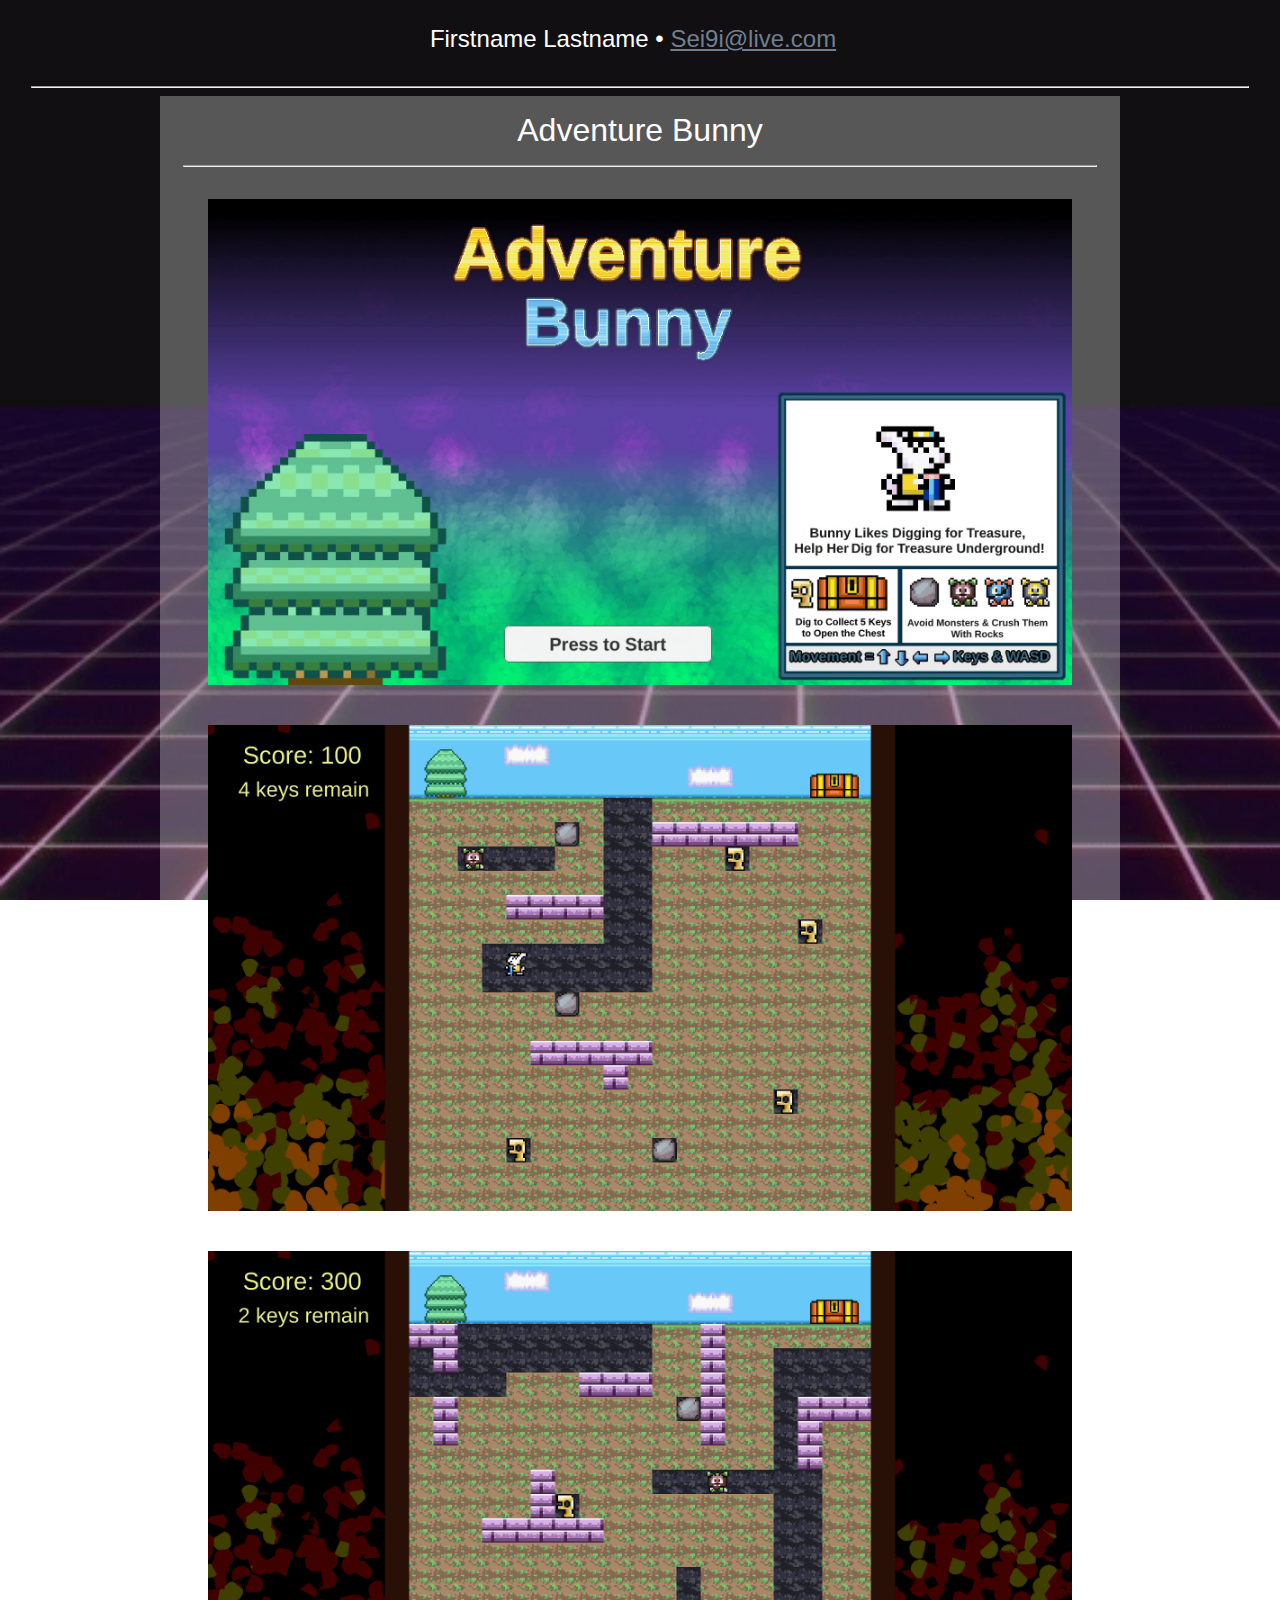
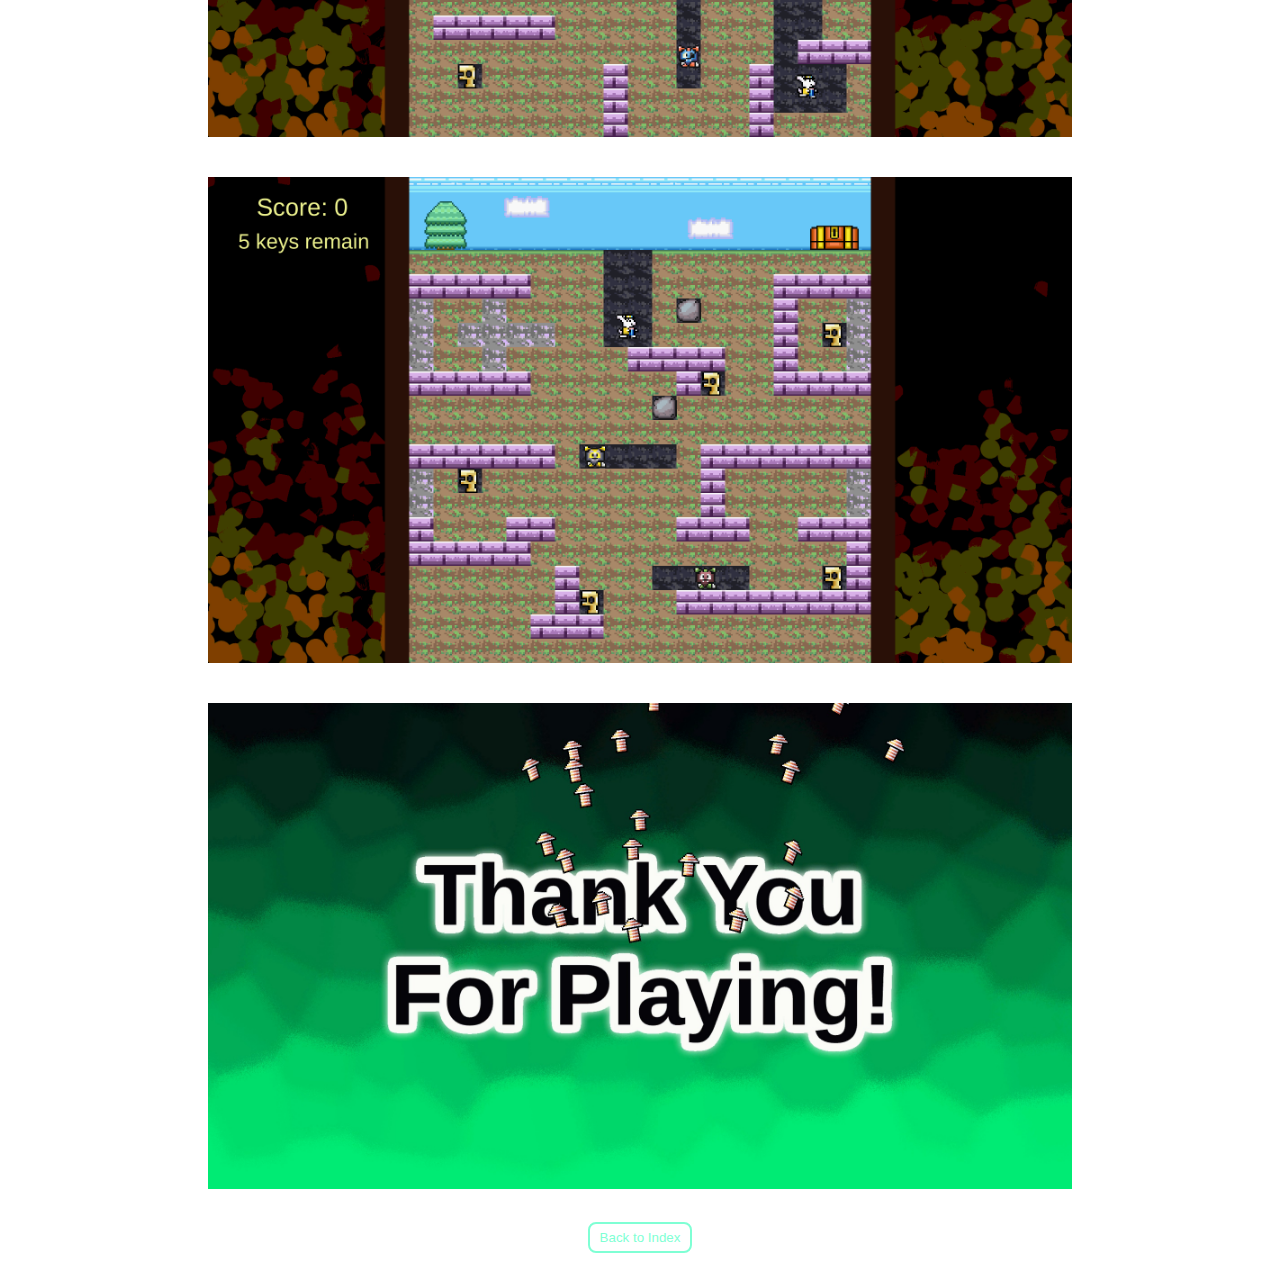
==== adventurebunny.html @ 55ab8b59 "test" ====
<!DOCTYPE html>
<html>
    <head>
    <title>Portfolio: Adventure Bunny</title>
    <meta charset="UTF-8">
    <link rel="stylesheet" type="text/css" href="index.css">
    </head>

    <body>

        <span class="title"> Firstname Lastname • <a href="mailto:Sei9i@live.com">Sei9i@live.com</a></span>
        <hr/>

        <div class="main">
            <div class="project">

                <div class="head=wrp">
                    <span>Adventure Bunny</span>
                    <hr/>
                </div>

                <img class="projectimage" src="Images/abunny-title.jpg"></img>
                <img class="projectimage" src="Images/abunny-level1.png"></img>
                <img class="projectimage" src="Images/abunny-level2.png"></img>
                <img class="projectimage" src="Images/abunny-level3.png"></img>
                <img class="projectimage" src="Images/abunny-endscreen.jpg"></img>
            </br/>
                <button type="button" onclick="location.href='index.html'" class="project-button">Back to Index</button><br/>
            </div>
        </div>
    </body>
</html>
---- index.css ----
body {
    color:white;
    display:inline-block;
    height:100vh;
    width:100%;
    text-align:center;
    background-image:url('Images/bg3.gif'); 
    background-repeat:no-repeat;
    background-attachment: fixed;
    background-size:cover;
    font-family:Verdana, Geneva, Tahoma, sans-serif;
    margin:auto;
}
span{
    width:80%;
    text-align:center;
}
hr {
    width: 95%;               
    background-color:darkgray;
  }
a{
    color:slategray
}
.main {
    display:inline-block;
    height:100%;
    width:75%;
}
.title {
    width:95%;
    font-size: 18pt;
    display:block;
    text-align:center;
    padding:25px;
}
.project {
    color:white;
    display:inline-block;
    margin:0 auto;
    font-size:24pt;
    width:100%;
    padding-top:0.5em;
    padding-bottom:0.5em;
    background-color: rgba(255, 255, 255, 0.3);
}
.project-text {
    color:white;
    display:inline-block;
    font-size:15pt;
    width:75%;
}
.project-button {
    color:aquamarine;
    display: inline-block;
    font-family:Arial, Helvetica, sans-serif;
    background-color: transparent;
    border: 2px solid;
    border-radius: .5rem;
    padding: .35rem .6rem;
}
.projectimage {
    display:inline-block;
    width:90%;
    object-fit:contain;
    padding-top:0.5em;
    padding-bottom:0.5em;
}
.projectimagecaption {
    font-size: 14pt;
}
.head-wrp {
    height:100%;
}
.head-button {
    float:right
}
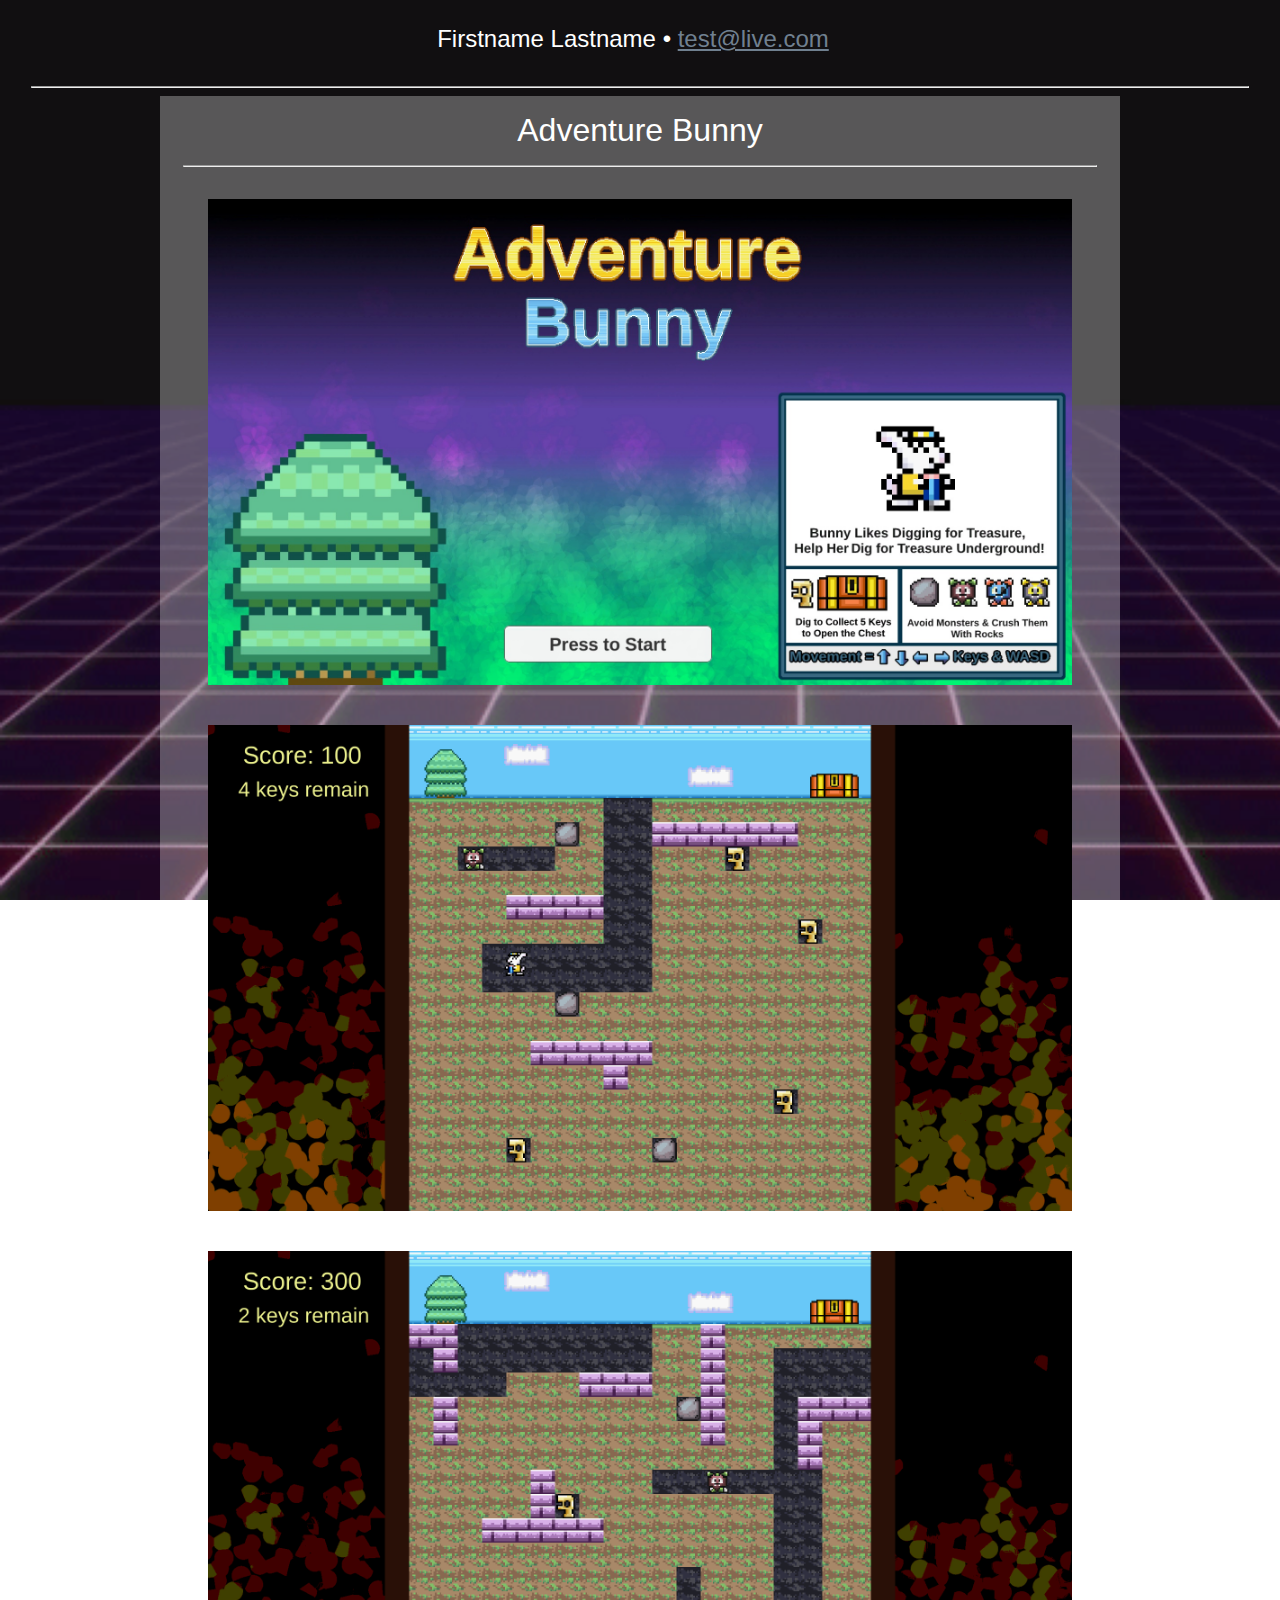
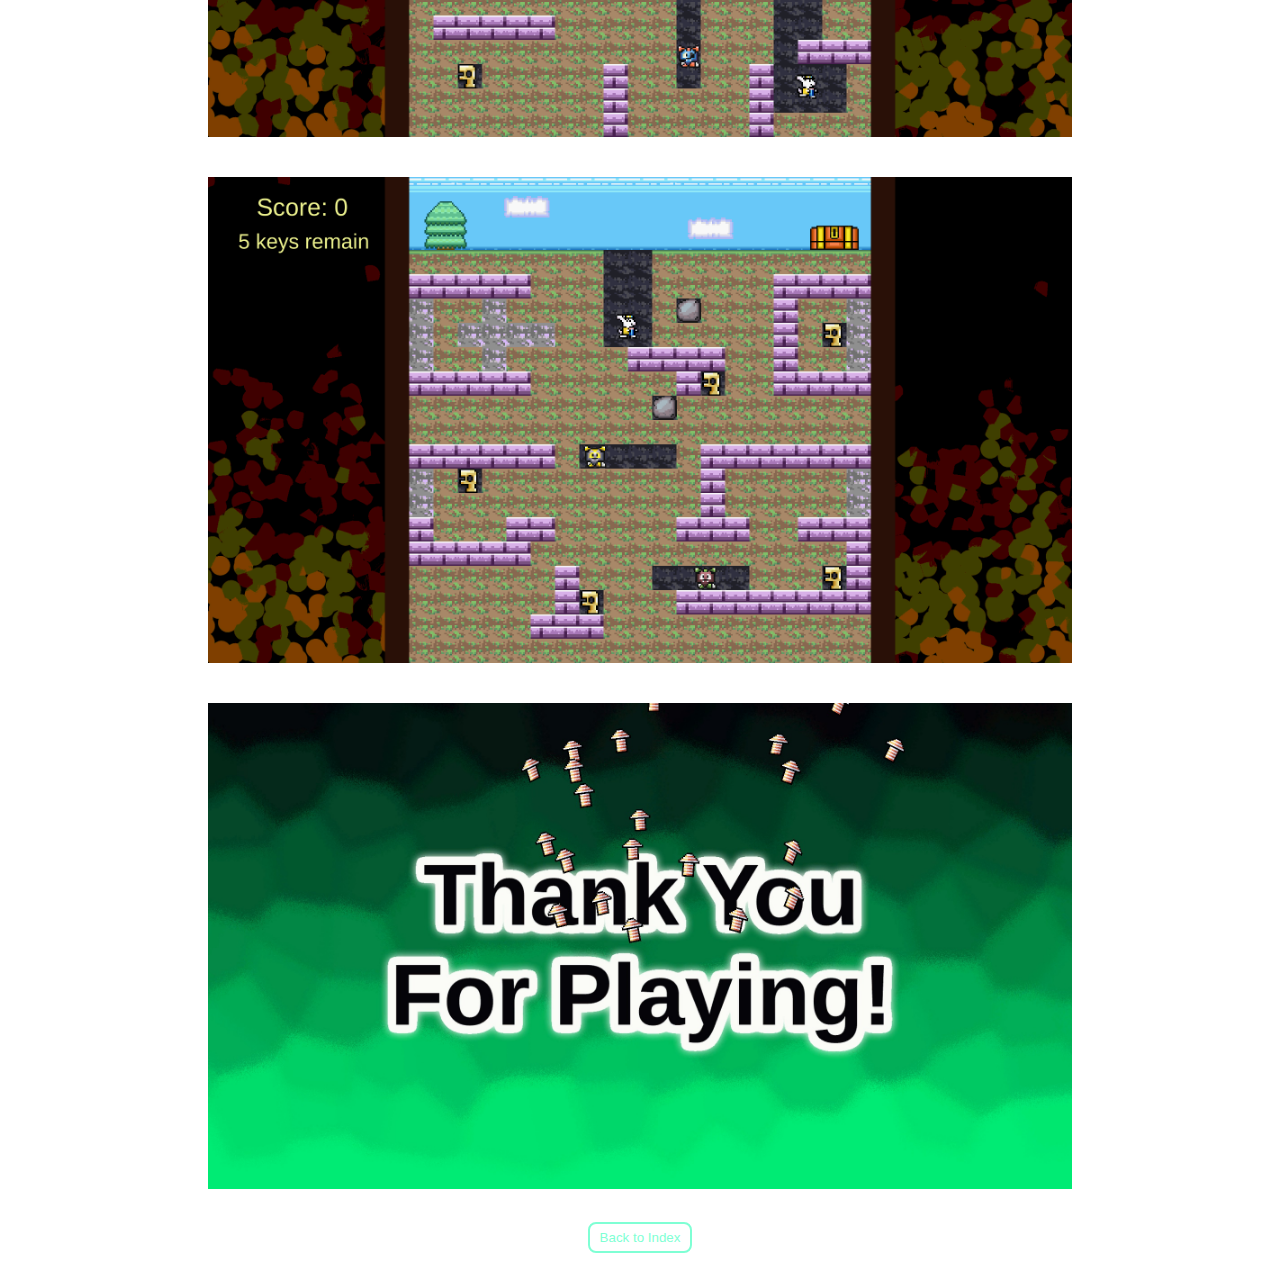
==== commit 56a19598: "test" ====
--- a/adventurebunny.html
+++ b/adventurebunny.html
@@ -8,7 +8,7 @@
 
     <body>
 
-        <span class="title"> Firstname Lastname • <a href="mailto:Sei9i@live.com">Sei9i@live.com</a></span>
+        <span class="title"> Firstname Lastname • <a href="mailto:test@live.com">test@live.com</a></span>
         <hr/>
 
         <div class="main">
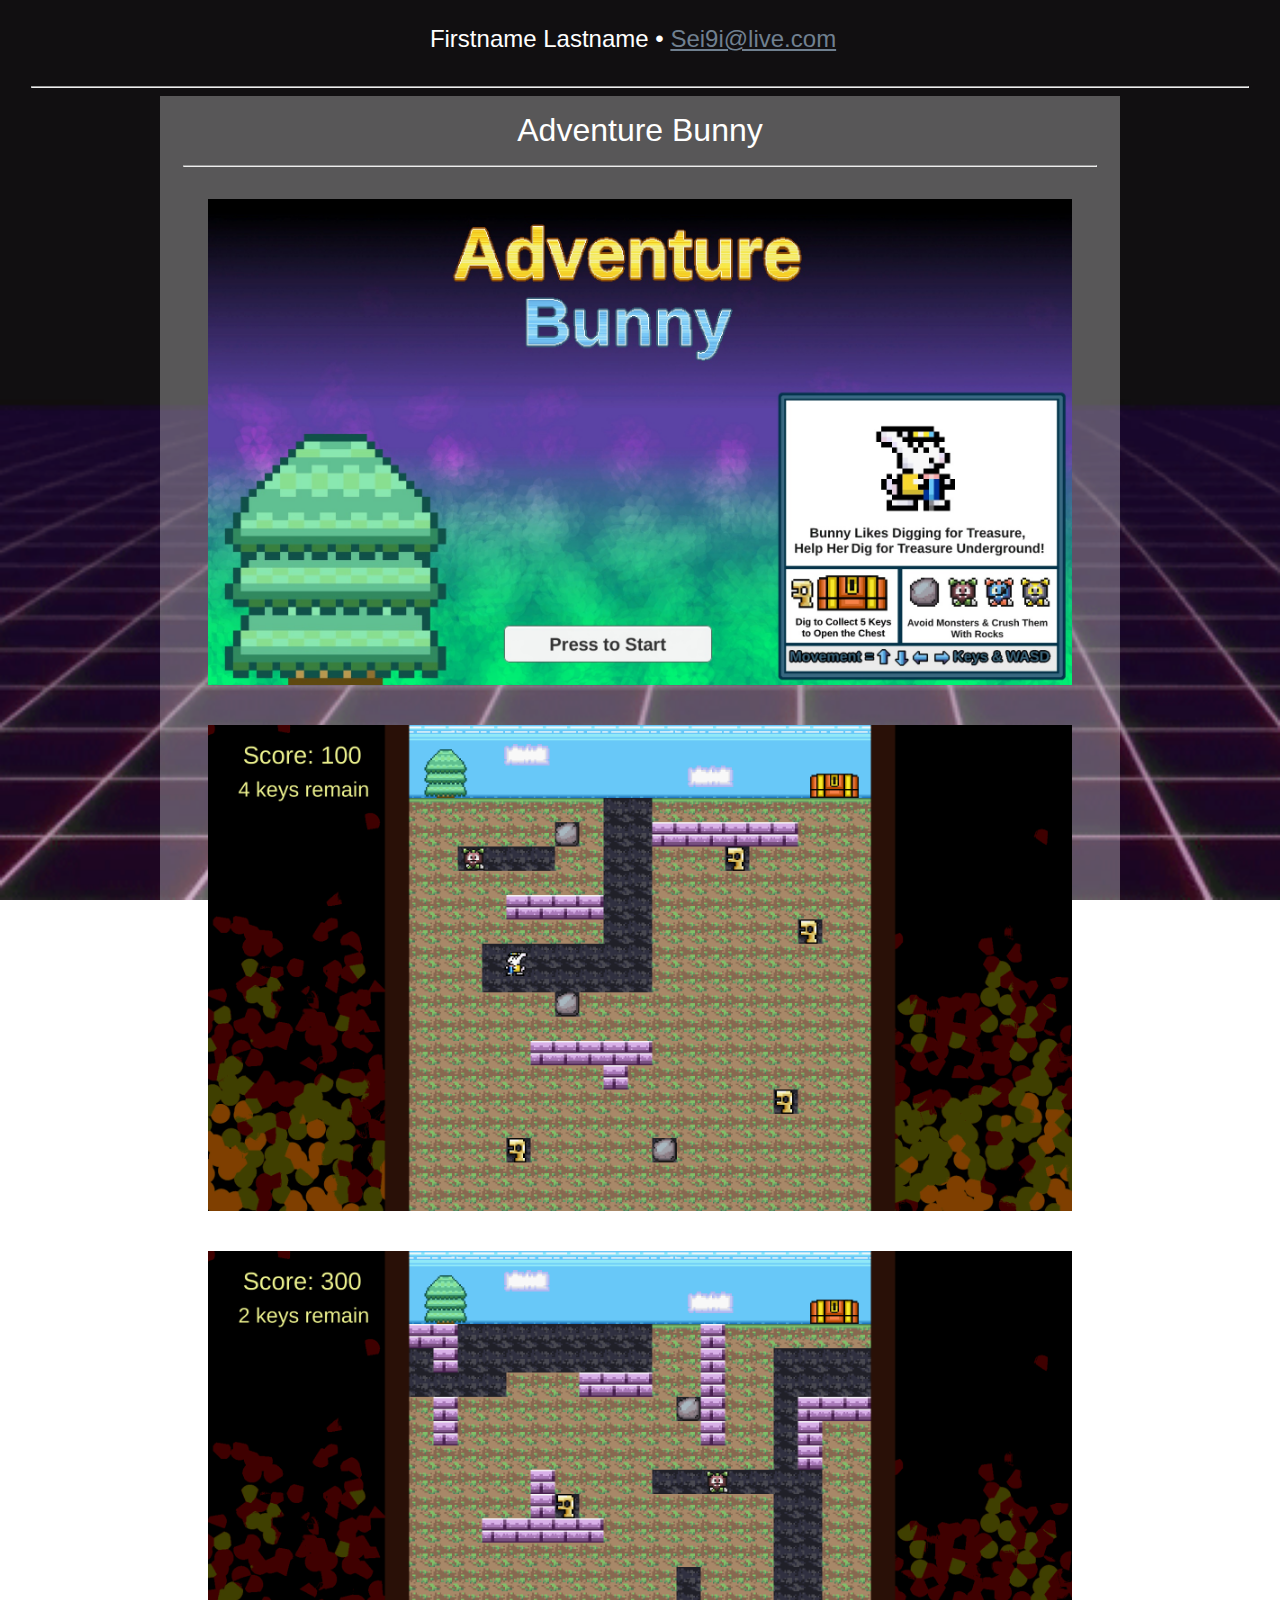
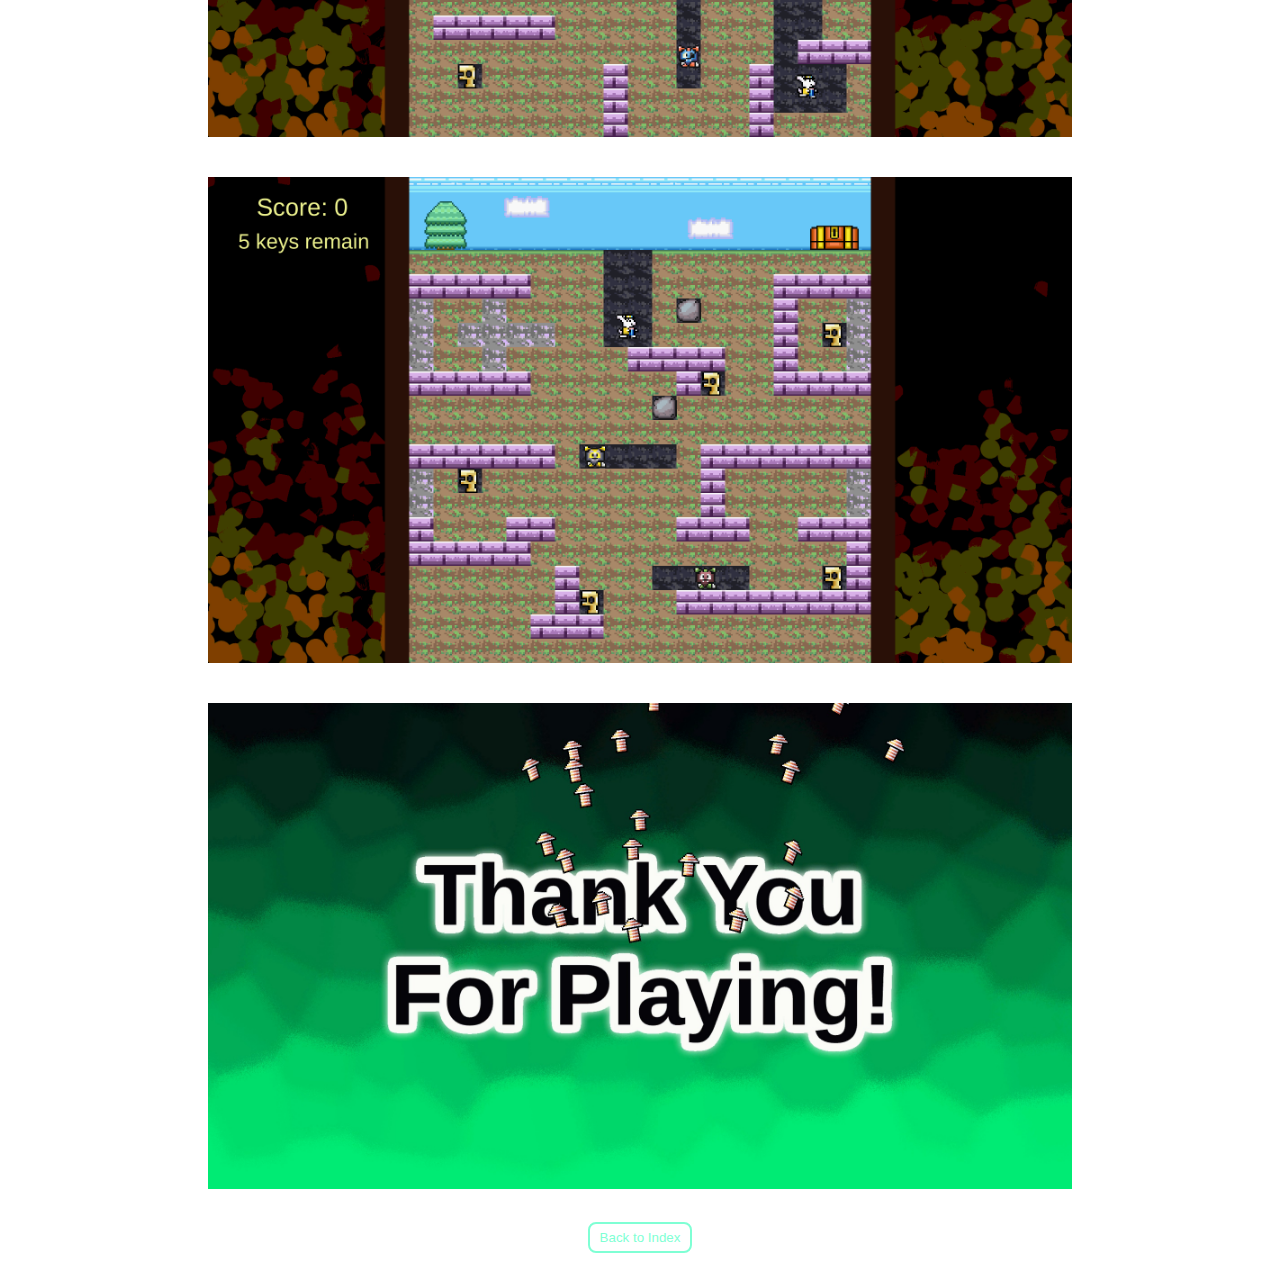
==== commit 2d557fa2: "Revert "test"" ====
--- a/adventurebunny.html
+++ b/adventurebunny.html
@@ -8,7 +8,7 @@
 
     <body>
 
-        <span class="title"> Firstname Lastname • <a href="mailto:test@live.com">test@live.com</a></span>
+        <span class="title"> Firstname Lastname • <a href="mailto:Sei9i@live.com">Sei9i@live.com</a></span>
         <hr/>
 
         <div class="main">
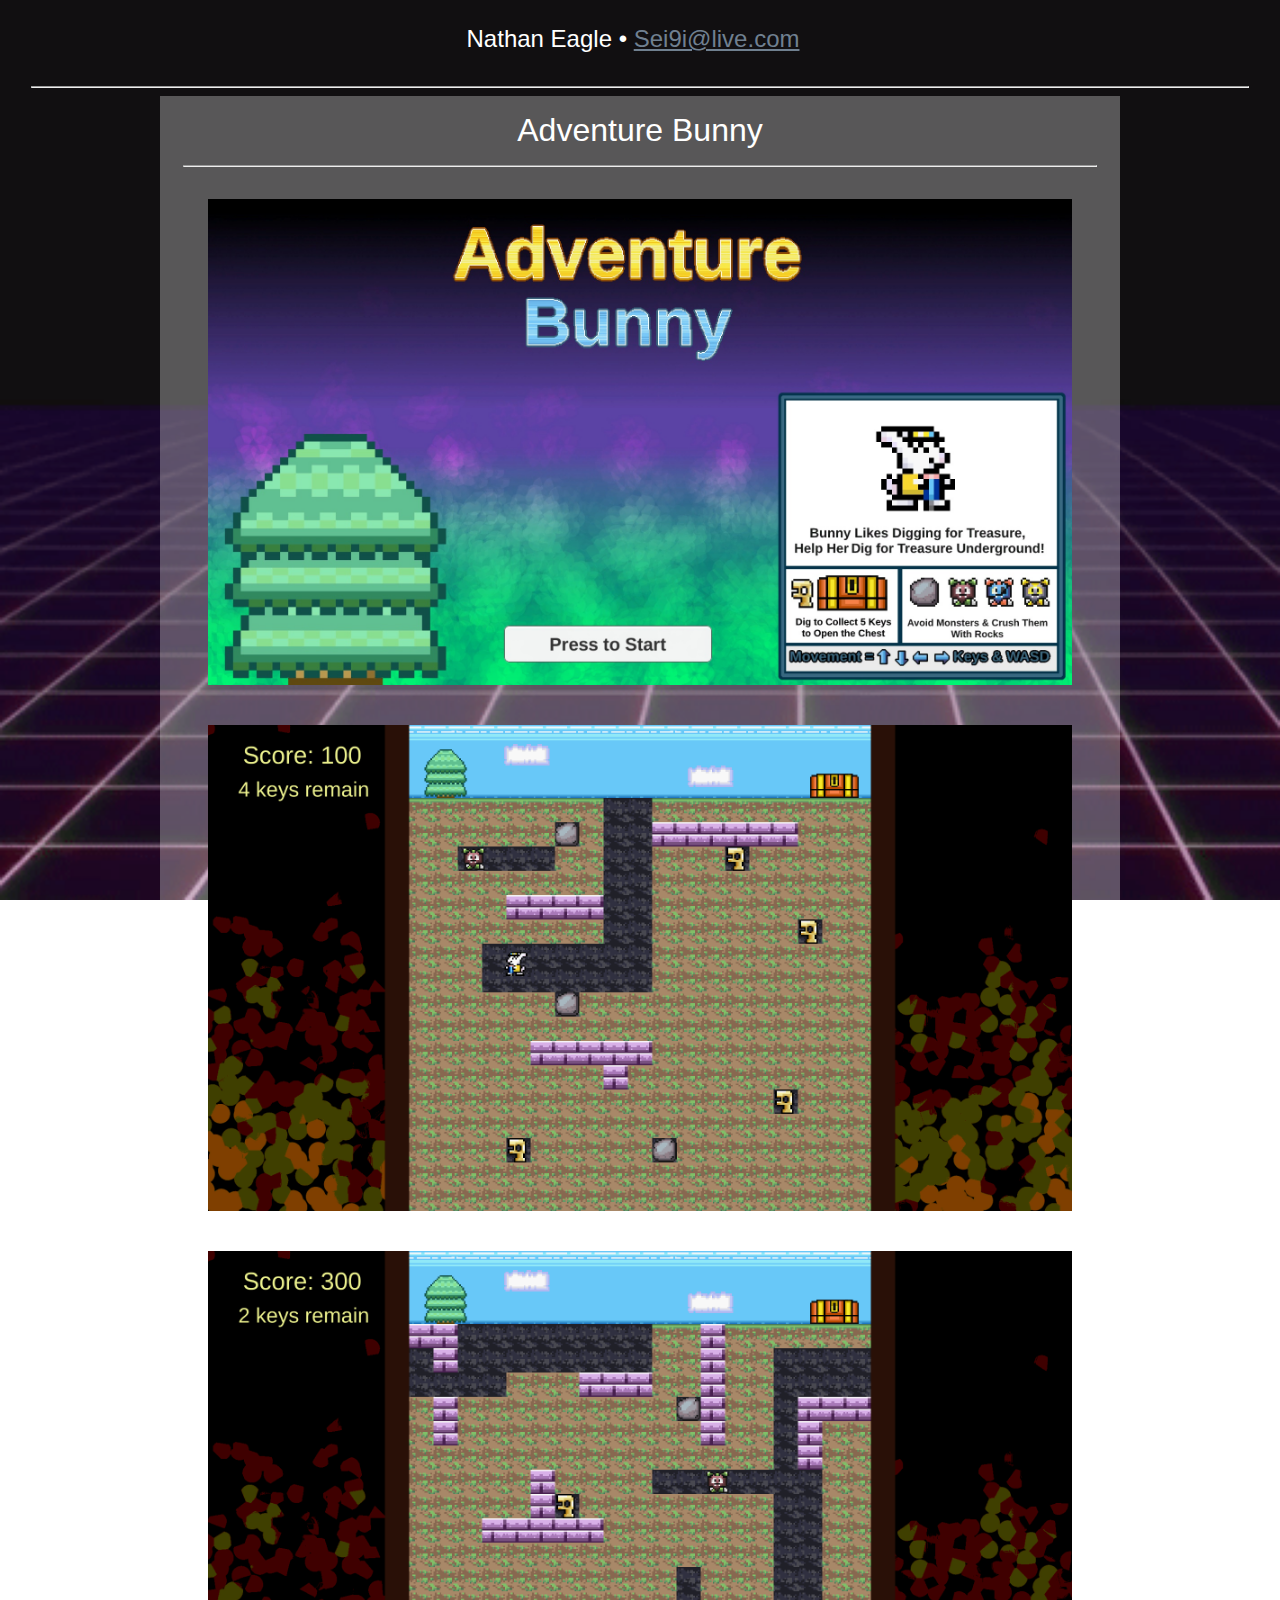
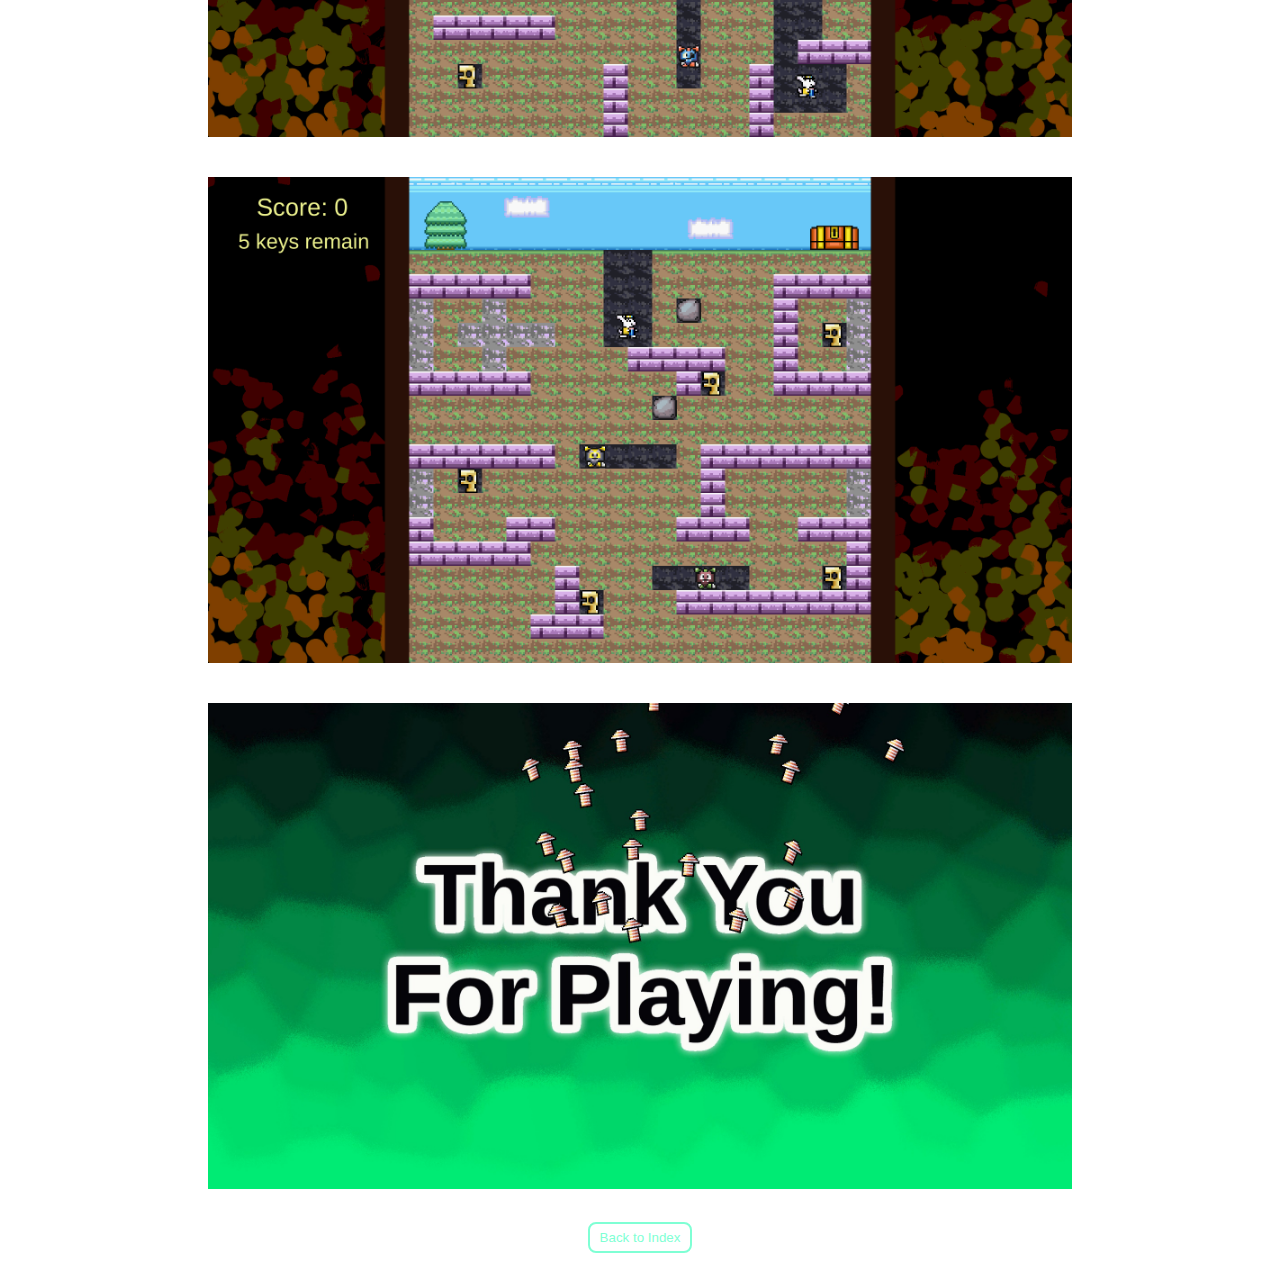
==== commit d71f30e6: "Revert "test"" ====
--- a/adventurebunny.html
+++ b/adventurebunny.html
@@ -1,14 +1,14 @@
 <!DOCTYPE html>
 <html>
     <head>
-    <title>Portfolio: Adventure Bunny</title>
+    <title>Nathan's Resume: Adventure Bunny</title>
     <meta charset="UTF-8">
     <link rel="stylesheet" type="text/css" href="index.css">
     </head>
 
     <body>
 
-        <span class="title"> Firstname Lastname • <a href="mailto:Sei9i@live.com">Sei9i@live.com</a></span>
+        <span class="title"> Nathan Eagle • <a href="mailto:Sei9i@live.com">Sei9i@live.com</a></span>
         <hr/>
 
         <div class="main">
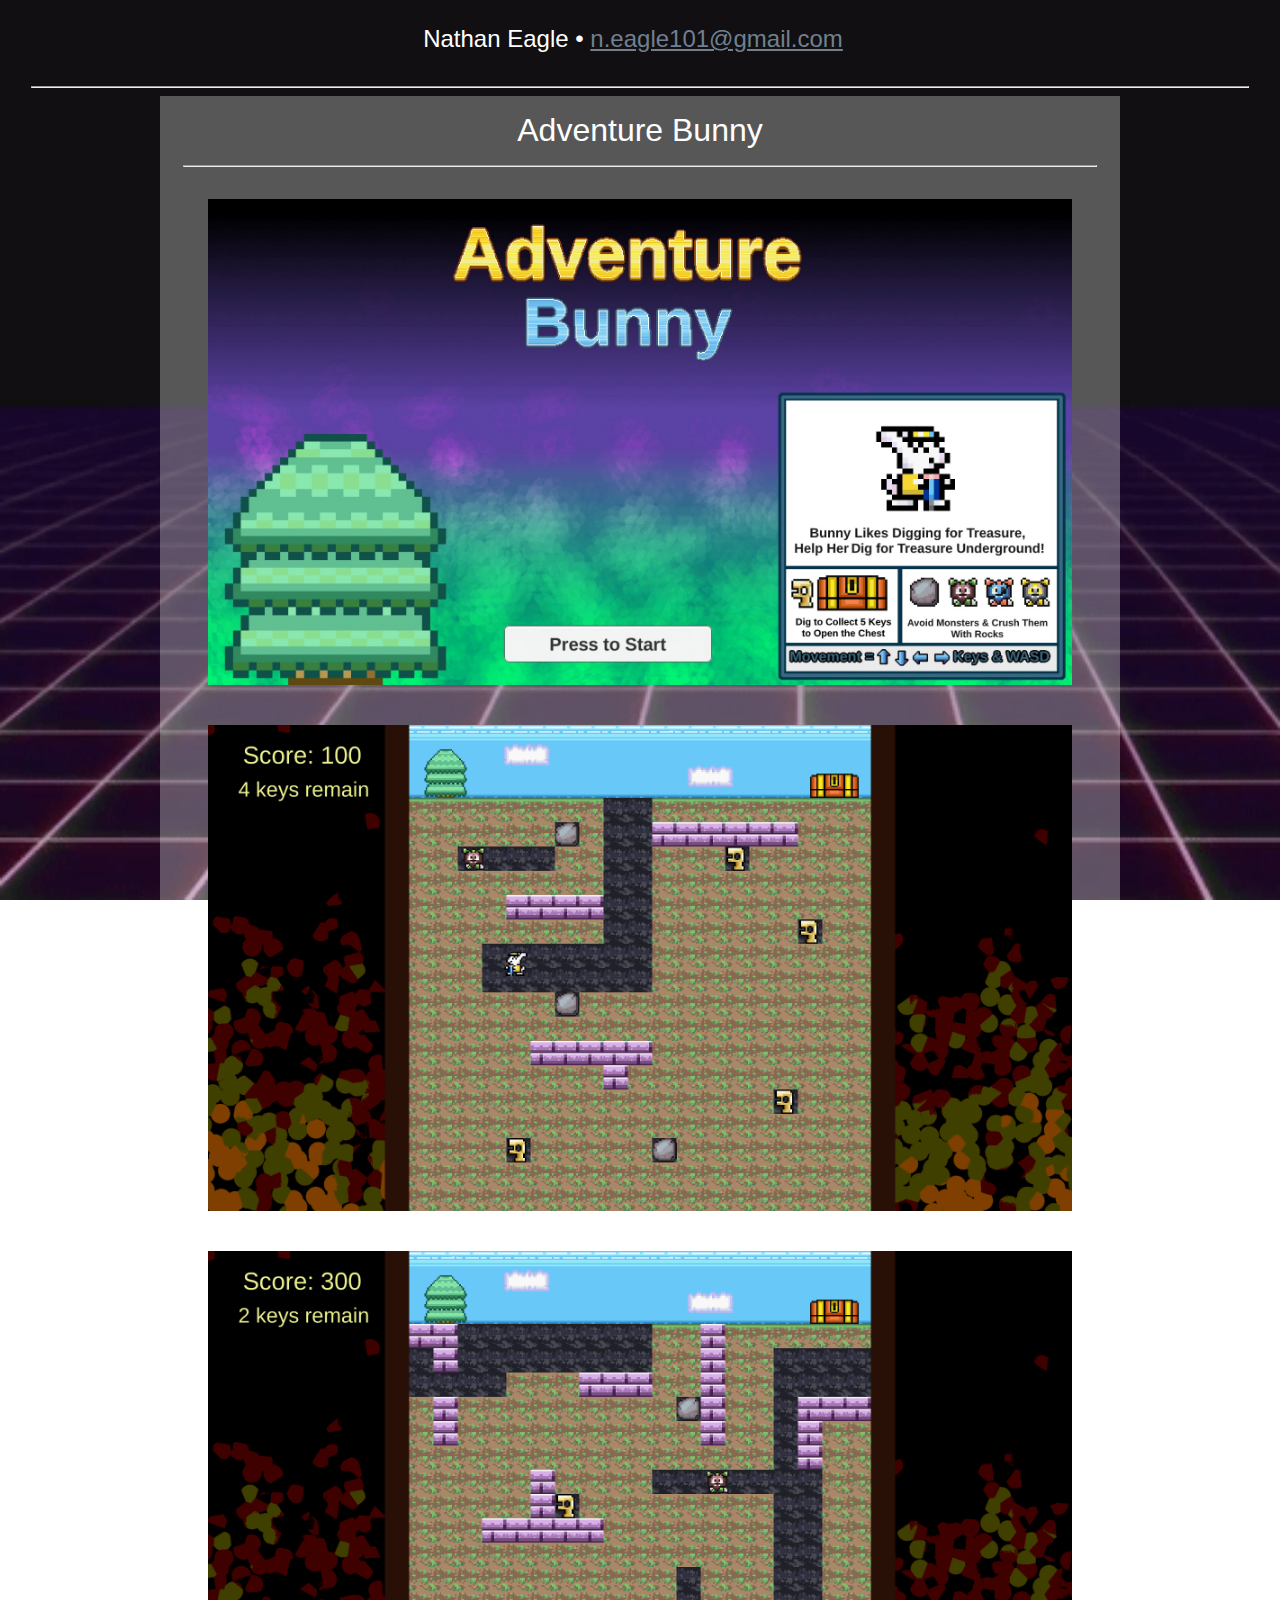
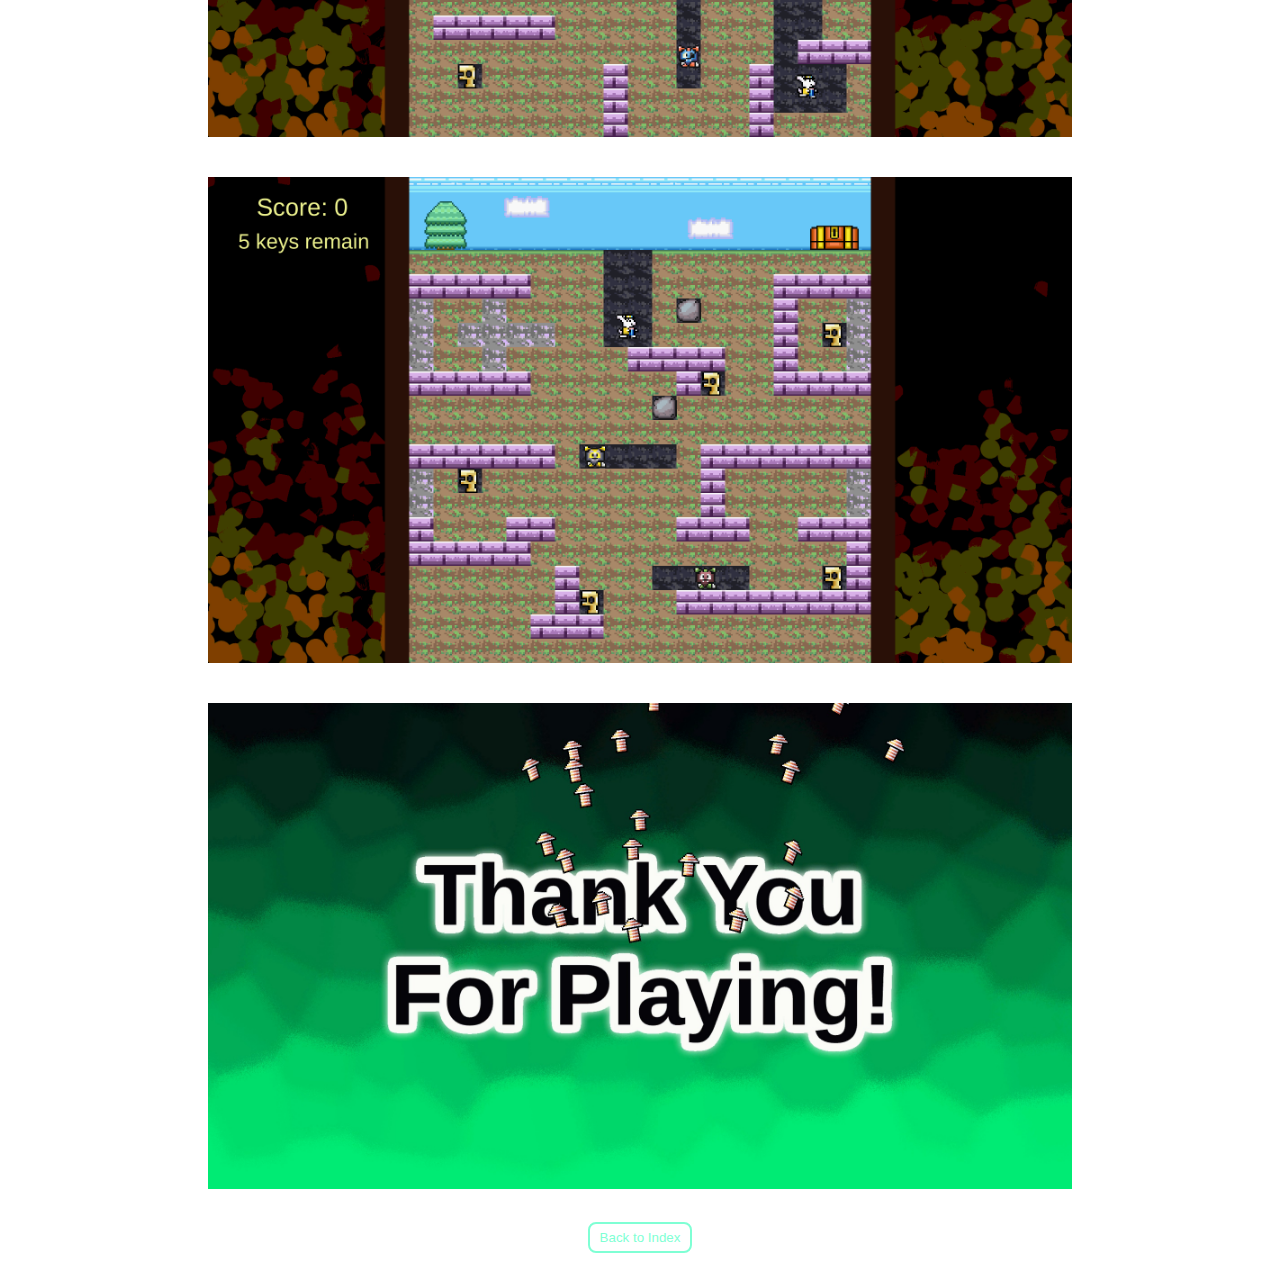
==== commit 2dd1fd53: "more important changes" ====
--- a/adventurebunny.html
+++ b/adventurebunny.html
@@ -8,7 +8,7 @@
 
     <body>
 
-        <span class="title"> Nathan Eagle • <a href="mailto:Sei9i@live.com">Sei9i@live.com</a></span>
+        <span class="title"> Nathan Eagle • <a href="mailto:n.eagle101@gmail.com">n.eagle101@gmail.com</a></span>
         <hr/>
 
         <div class="main">
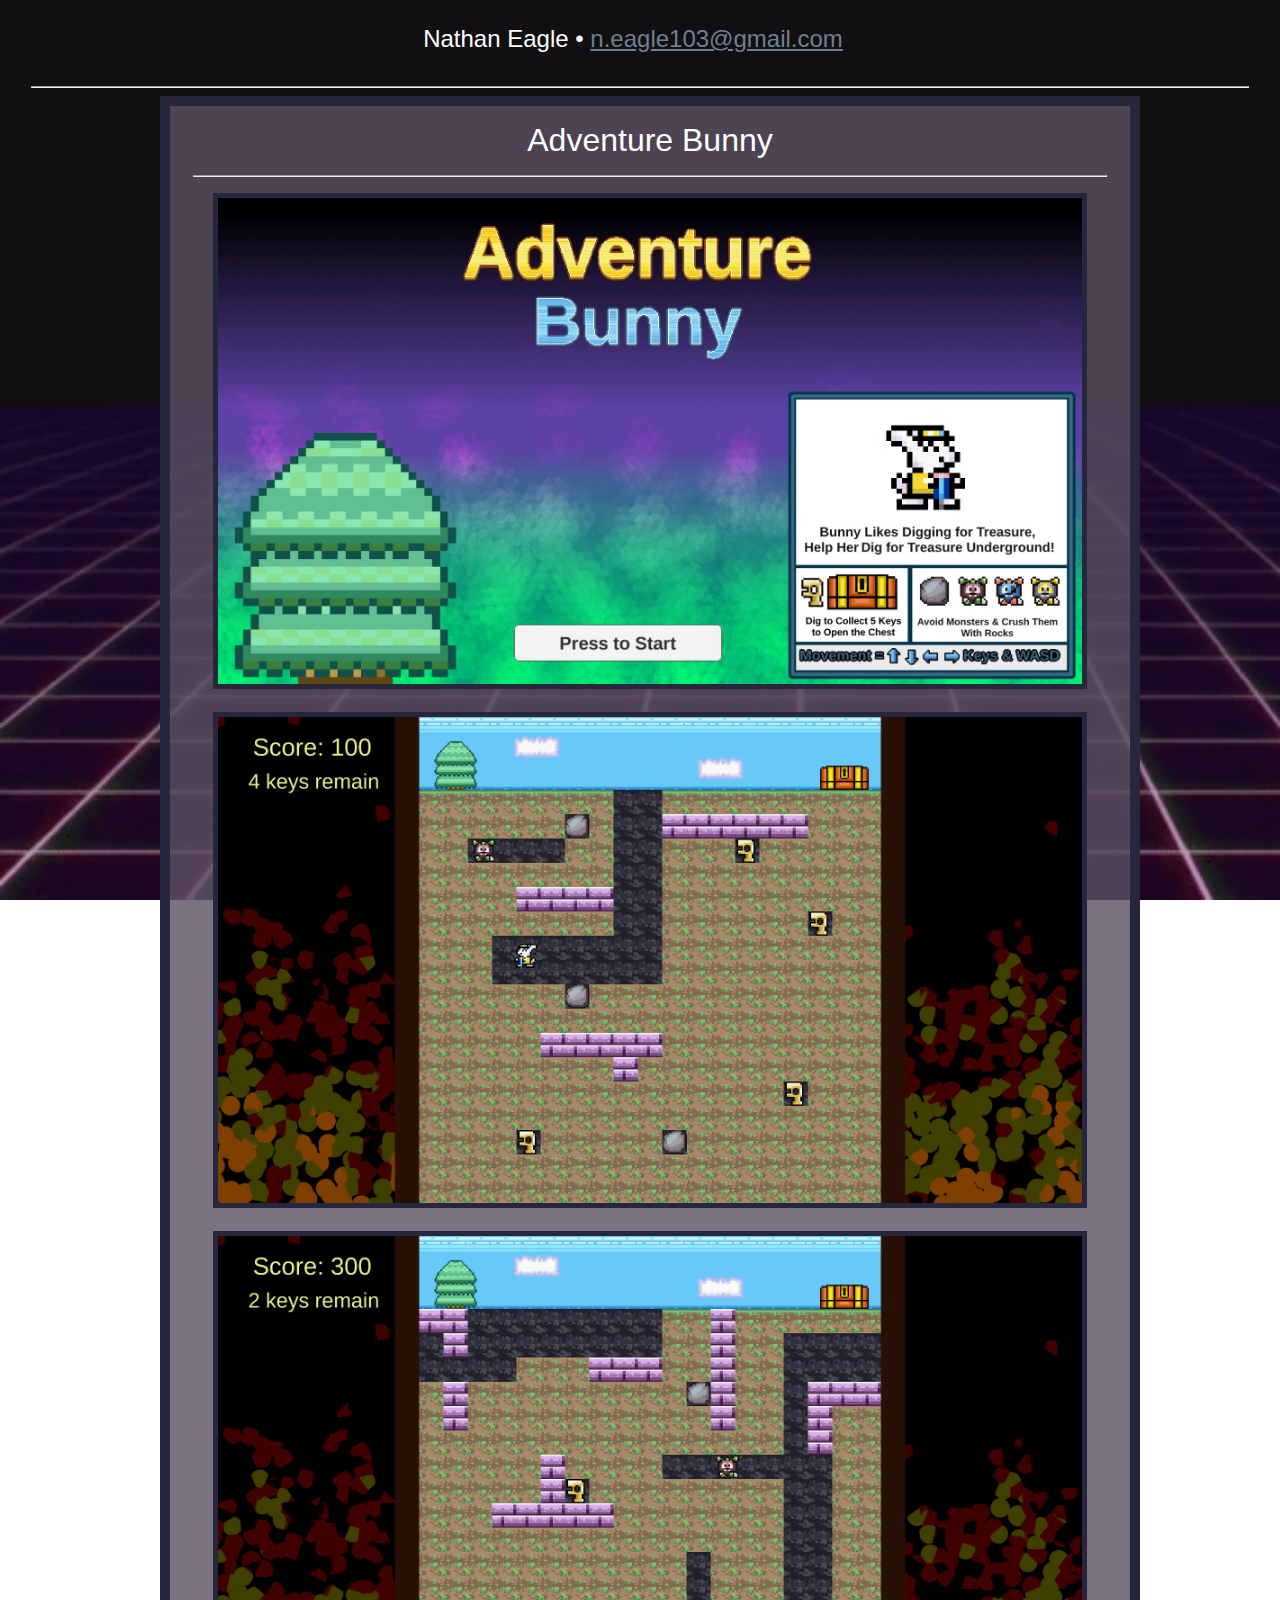
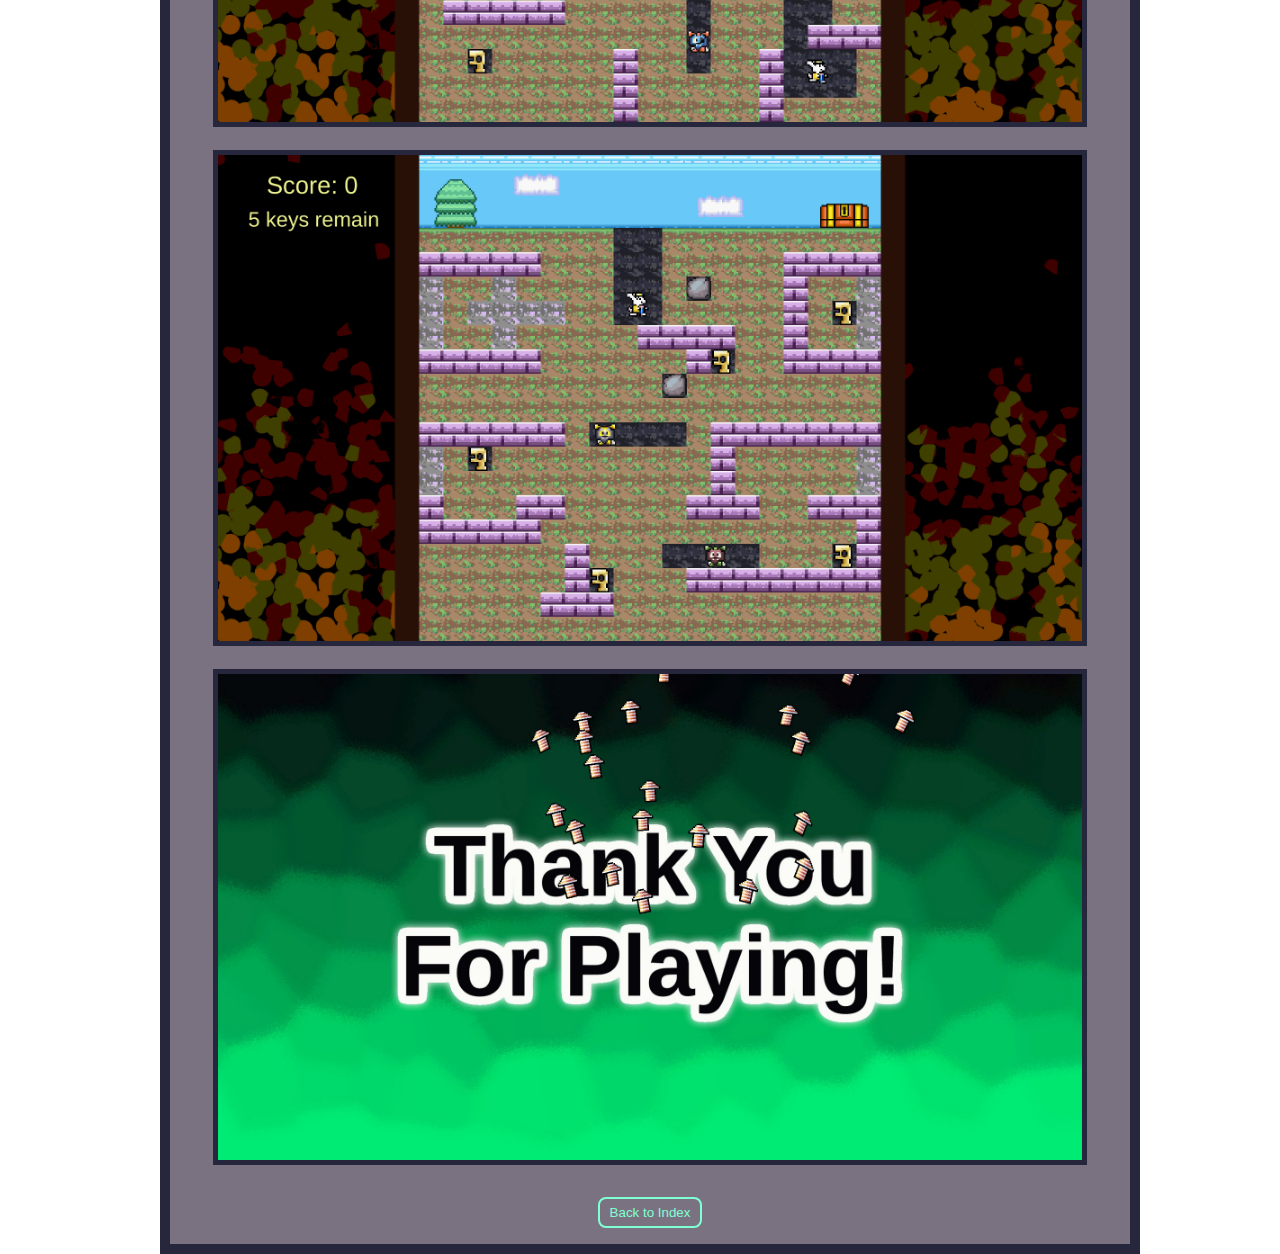
==== commit 669393a7: "Improved styling and descriptions." ====
--- a/adventurebunny.html
+++ b/adventurebunny.html
@@ -8,7 +8,7 @@
 
     <body>
 
-        <span class="title"> Nathan Eagle • <a href="mailto:n.eagle101@gmail.com">n.eagle101@gmail.com</a></span>
+        <span class="title"> Nathan Eagle • <a href="mailto:n.eagle103@gmail.com">n.eagle103@gmail.com</a></span>
         <hr/>
 
         <div class="main">
--- a/index.css
+++ b/index.css
@@ -42,13 +42,45 @@
     width:100%;
     padding-top:0.5em;
     padding-bottom:0.5em;
-    background-color: rgba(255, 255, 255, 0.3);
+    background-color: rgba(91, 81, 99, 0.808);
+    border:10px solid;
+    border-color:rgb(38, 38, 61);
+}
+.project h6{
+    color:rgb(219, 219, 219);
+    padding:0px;
+    margin:0px;
+    padding-top:10px;
+    font-size:15pt;
+    font-weight:200;
+    font-style:italic;
+}
+.project-header {
+    color:rgb(255, 255, 255);
+    border-bottom:solid 2px;
+    width:50%;
+    display:inline-block;
+}
+.project img{
+    border:5px solid;
+    border-color:rgb(38, 38, 61);
+    padding:0px;
+    margin-bottom:15px;
 }
 .project-text {
     color:white;
     display:inline-block;
     font-size:15pt;
     width:75%;
+    padding:0px;
+}
+.project-text ul li:not(first-child){
+    list-style : disc inside;
+    text-align: left;
+    list-style-position: outside;
+}
+.project-text  li{
+    float:left;
 }
 .project-button {
     color:aquamarine;
@@ -66,6 +98,12 @@
     padding-top:0.5em;
     padding-bottom:0.5em;
 }
+.projectimage-thumbnail {
+    display:inline-block;
+    width:35%;
+    object-fit:contain;
+    margin:35px;
+}
 .projectimagecaption {
     font-size: 14pt;
 }
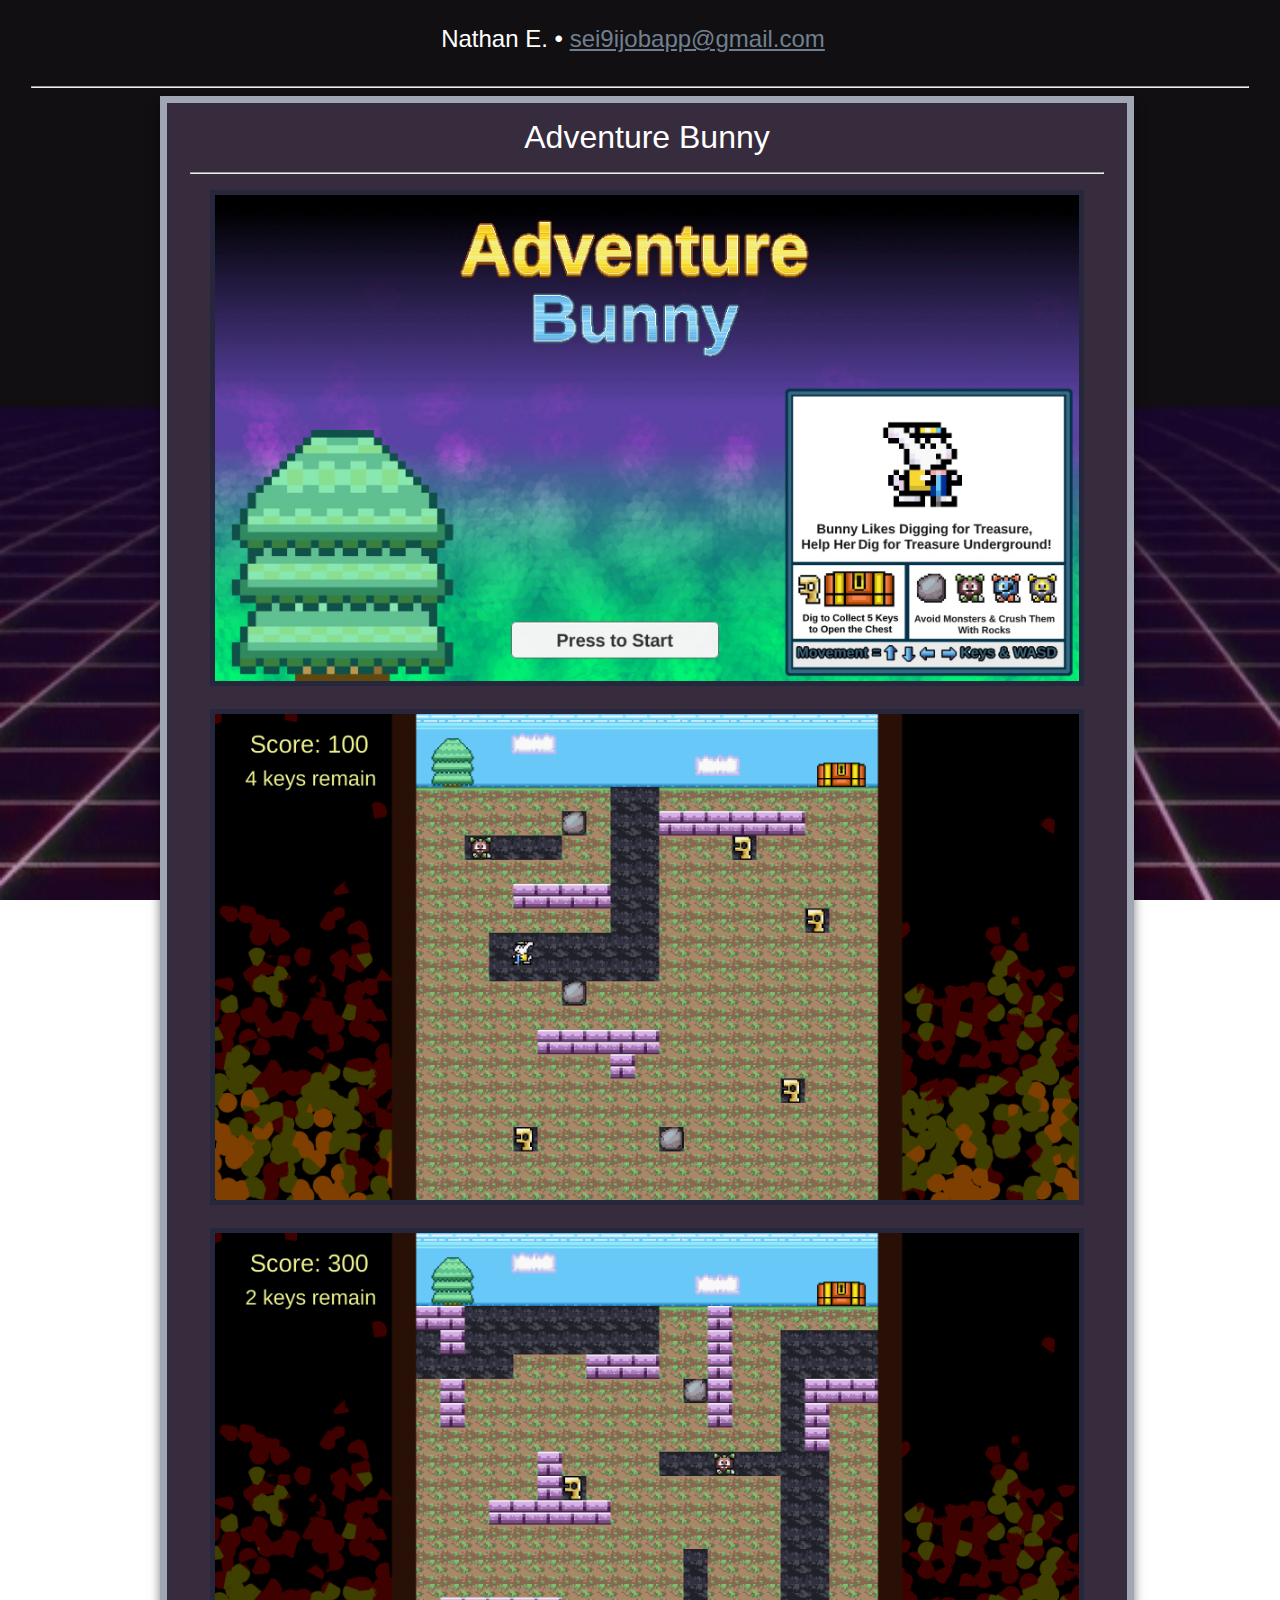
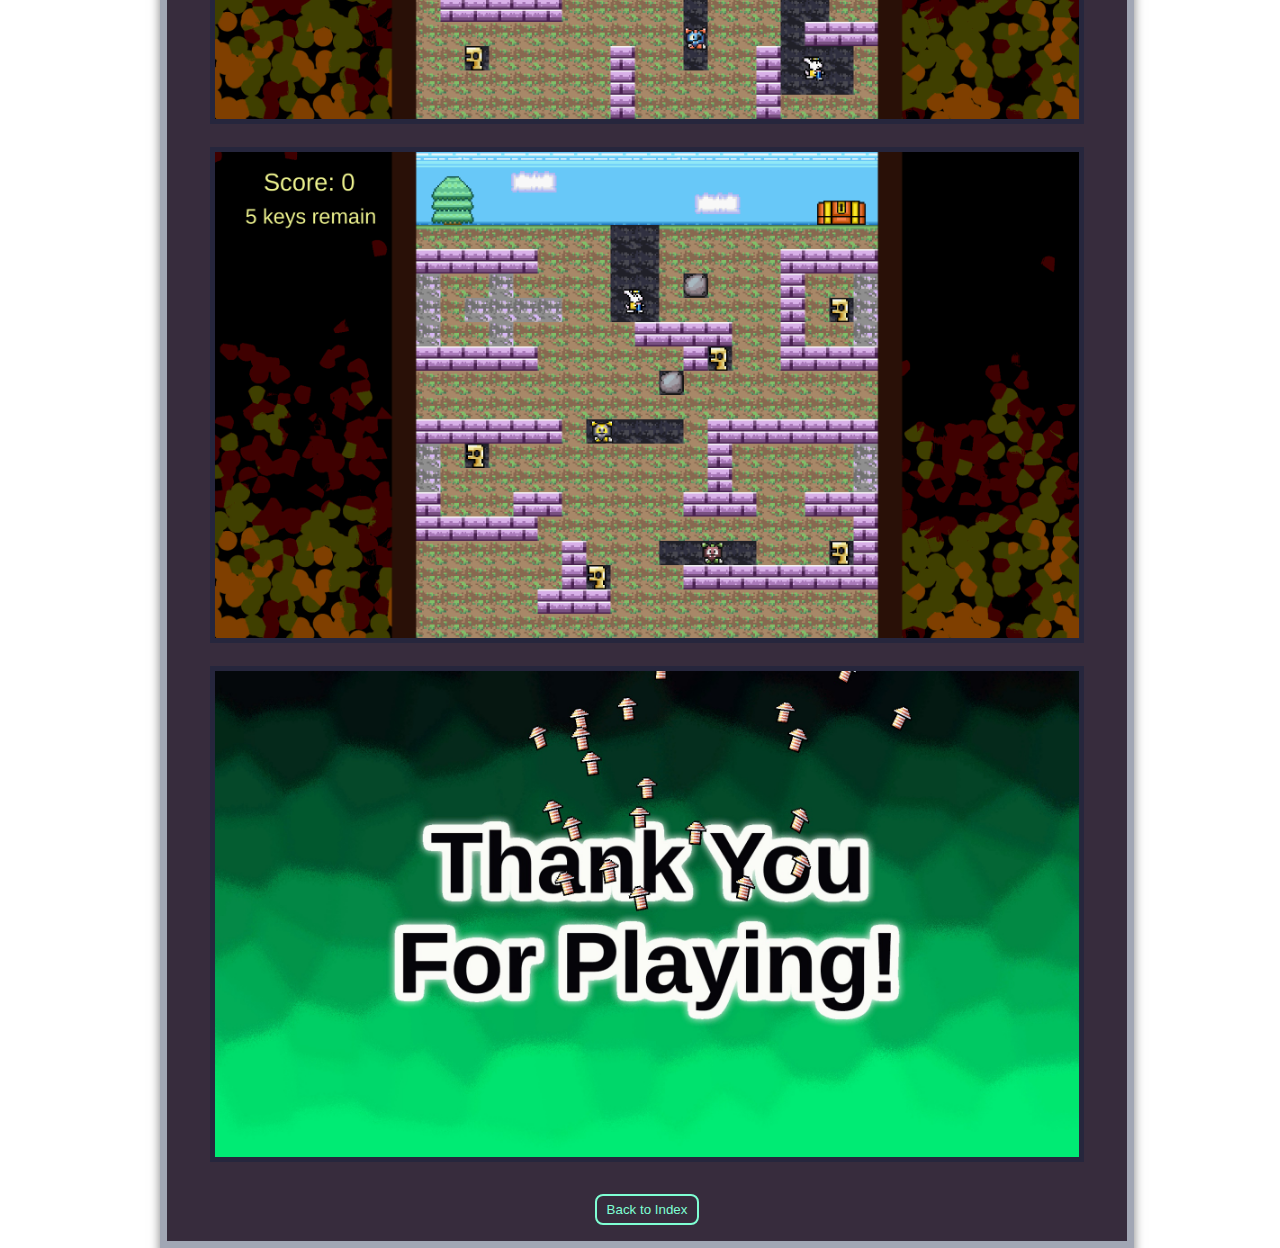
==== commit 0f8240eb: "update email" ====
--- a/adventurebunny.html
+++ b/adventurebunny.html
@@ -1,32 +1,35 @@
 <!DOCTYPE html>
 <html>
-    <head>
+
+<head>
     <title>Nathan's Resume: Adventure Bunny</title>
     <meta charset="UTF-8">
     <link rel="stylesheet" type="text/css" href="index.css">
-    </head>
+</head>
 
-    <body>
+<body>
 
-        <span class="title"> Nathan Eagle • <a href="mailto:n.eagle103@gmail.com">n.eagle103@gmail.com</a></span>
-        <hr/>
+    <span class="title"> Nathan E. • <a href="mailto:sei9ijobapp@gmail.com">sei9ijobapp@gmail.com</a></span>
+    <hr />
 
-        <div class="main">
-            <div class="project">
+    <div class="main">
+        <div class="project">
 
-                <div class="head=wrp">
-                    <span>Adventure Bunny</span>
-                    <hr/>
-                </div>
+            <div class="head=wrp">
+                <span>Adventure Bunny</span>
+                <hr />
+            </div>
 
-                <img class="projectimage" src="Images/abunny-title.jpg"></img>
-                <img class="projectimage" src="Images/abunny-level1.png"></img>
-                <img class="projectimage" src="Images/abunny-level2.png"></img>
-                <img class="projectimage" src="Images/abunny-level3.png"></img>
-                <img class="projectimage" src="Images/abunny-endscreen.jpg"></img>
-            </br/>
-                <button type="button" onclick="location.href='index.html'" class="project-button">Back to Index</button><br/>
-            </div>
+            <img class="projectimage" src="Images/abunny-title.jpg"></img>
+            <img class="projectimage" src="Images/abunny-level1.png"></img>
+            <img class="projectimage" src="Images/abunny-level2.png"></img>
+            <img class="projectimage" src="Images/abunny-level3.png"></img>
+            <img class="projectimage" src="Images/abunny-endscreen.jpg"></img>
+            </br />
+            <button type="button" onclick="location.href='index.html'" class="project-button">Back to
+                Index</button><br />
         </div>
-    </body>
+    </div>
+</body>
+
 </html>--- a/index.css
+++ b/index.css
@@ -1,115 +1,151 @@
 body {
-    color:white;
-    display:inline-block;
-    height:100vh;
-    width:100%;
-    text-align:center;
-    background-image:url('Images/bg3.gif'); 
-    background-repeat:no-repeat;
+    color: white;
+    display: inline-block;
+    height: 100vh;
+    width: 100%;
+    text-align: center;
+    background-image: url('Images/bg3.gif');
+    background-repeat: no-repeat;
     background-attachment: fixed;
-    background-size:cover;
-    font-family:Verdana, Geneva, Tahoma, sans-serif;
-    margin:auto;
+    background-size: cover;
+    font-family: Verdana, Geneva, Tahoma, sans-serif;
+    margin: auto;
 }
-span{
-    width:80%;
-    text-align:center;
+
+span {
+    width: 80%;
+    text-align: center;
 }
+
 hr {
-    width: 95%;               
-    background-color:darkgray;
-  }
-a{
-    color:slategray
+    width: 95%;
+    background-color: darkgray;
 }
+
+a {
+    color: slategray
+}
+
 .main {
-    display:inline-block;
-    height:100%;
-    width:75%;
+    display: inline-block;
+    height: 100%;
+    width: 75%;
 }
+
 .title {
-    width:95%;
+    width: 95%;
     font-size: 18pt;
-    display:block;
-    text-align:center;
-    padding:25px;
+    display: block;
+    text-align: center;
+    padding: 25px;
 }
+
 .project {
-    color:white;
-    display:inline-block;
-    margin:0 auto;
-    font-size:24pt;
-    width:100%;
-    padding-top:0.5em;
-    padding-bottom:0.5em;
+    color: white;
+    display: inline-block;
+    margin: 0 auto;
+    font-size: 24pt;
+    width: 100%;
+    padding-top: 0.5em;
+    padding-bottom: 0.5em;
+    background-color: rgba(55, 44, 61, 1);
+    /*
     background-color: rgba(91, 81, 99, 0.808);
-    border:10px solid;
-    border-color:rgb(38, 38, 61);
+    background-color: #5B5163;
+    background-color: #053225;
+    */
+    border: 7px solid;
+    border-color: #A1A6B4;
+    /*border-color: rgb(38, 38, 61);*/
+    box-shadow: 0 10px 10px rgba(0, 0, 0, 0.5)
 }
-.project h6{
-    color:rgb(219, 219, 219);
-    padding:0px;
-    margin:0px;
-    padding-top:10px;
-    font-size:15pt;
-    font-weight:200;
-    font-style:italic;
+
+.project h6 {
+    color: rgb(219, 219, 219);
+    padding: 0px;
+    margin: 0px;
+    padding-top: 10px;
+    font-size: 15pt;
+    font-weight: 200;
+    font-style: italic;
 }
+
 .project-header {
-    color:rgb(255, 255, 255);
-    border-bottom:solid 2px;
-    width:50%;
-    display:inline-block;
+    color: rgb(255, 255, 255);
+    border-bottom: solid 2px;
+    width: 50%;
+    display: inline-block;
 }
-.project img{
-    border:5px solid;
-    border-color:rgb(38, 38, 61);
-    padding:0px;
-    margin-bottom:15px;
+
+.project img {
+    border: 5px solid;
+    border-color: rgb(38, 38, 61);
+    padding: 0px;
+    margin-bottom: 15px;
 }
+
 .project-text {
-    color:white;
-    display:inline-block;
-    font-size:15pt;
-    width:75%;
-    padding:0px;
+    color: white;
+    display: inline-block;
+    font-size: 15pt;
+    width: 75%;
+    padding: 0px;
 }
-.project-text ul li:not(first-child){
-    list-style : disc inside;
+
+.project-text ul li:not(first-child) {
+    list-style: disc inside;
     text-align: left;
     list-style-position: outside;
 }
-.project-text  li{
-    float:left;
+
+.project-text li {
+    float: left;
 }
+
 .project-button {
-    color:aquamarine;
+    color: aquamarine;
     display: inline-block;
-    font-family:Arial, Helvetica, sans-serif;
+    font-family: Arial, Helvetica, sans-serif;
     background-color: transparent;
     border: 2px solid;
     border-radius: .5rem;
     padding: .35rem .6rem;
 }
+
 .projectimage {
-    display:inline-block;
-    width:90%;
-    object-fit:contain;
-    padding-top:0.5em;
-    padding-bottom:0.5em;
+    display: inline-block;
+    width: 90%;
+    object-fit: contain;
+    padding-top: 0.5em;
+    padding-bottom: 0.5em;
 }
+
 .projectimage-thumbnail {
-    display:inline-block;
-    width:35%;
-    object-fit:contain;
-    margin:35px;
+    display: inline-block;
+    object-fit: contain;
+    width: 85%;
+    margin: 20px 0px 0px 0px;
 }
+
 .projectimagecaption {
     font-size: 14pt;
 }
+
 .head-wrp {
-    height:100%;
+    height: 100%;
 }
+
 .head-button {
-    float:right
+    float: right
+}
+
+.flex-container {
+    display: flex;
+    flex-wrap: wrap;
+}
+
+.flex-item {
+    flex: 1 1 500px;
+    padding: 10px;
+    margin: 10px;
 }